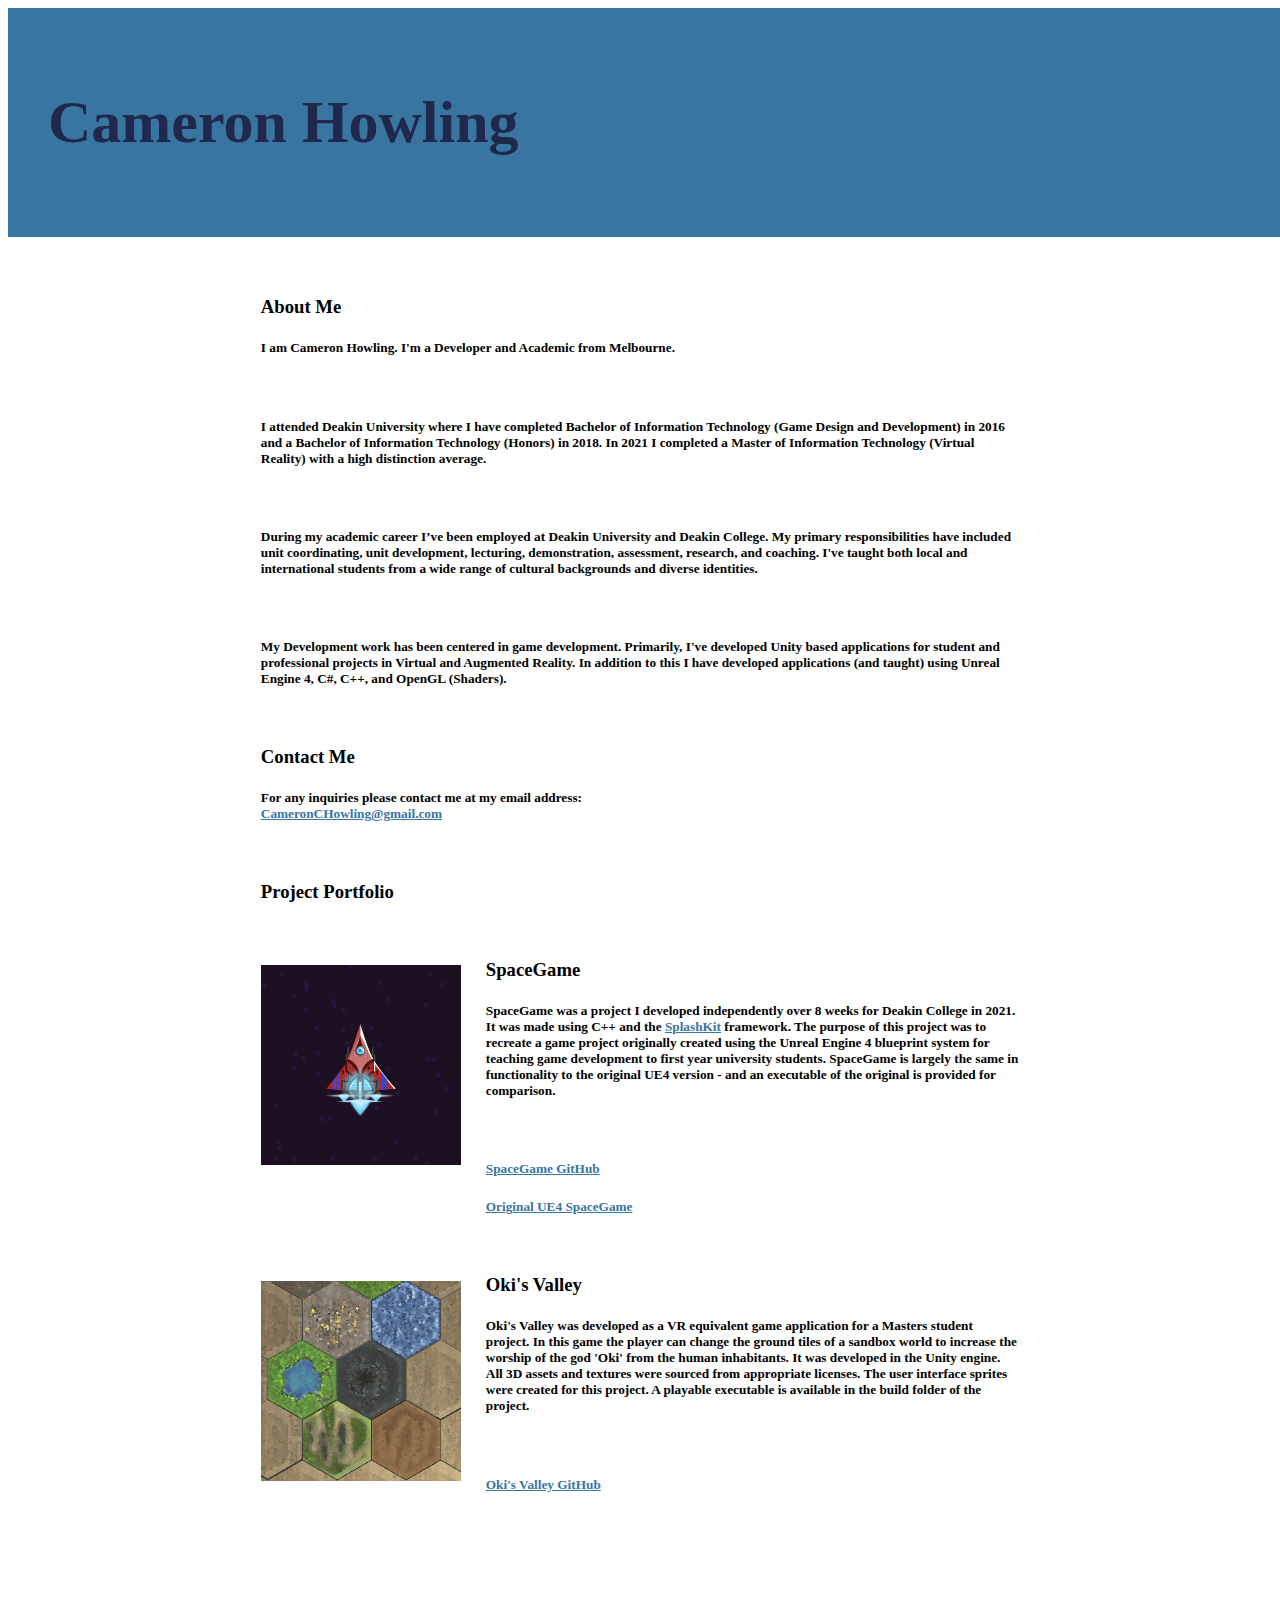
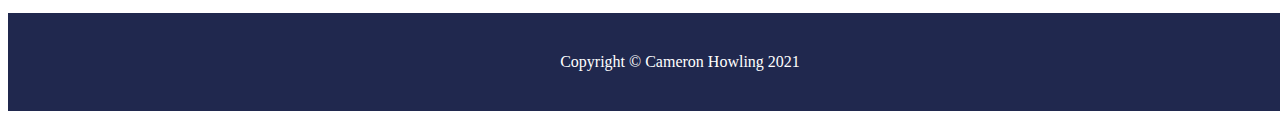
==== index.html @ f7a7f549 "updated website" ====
<!doctype html>
<html lang="en">
  <head>
    <!-- Required meta tags -->
    <meta charset="utf-8">
    <meta name="viewport" content="width=device-width, initial-scale=1">

    <!-- Bootstrap CSS -->
    <link href="https://cdn.jsdelivr.net/npm/bootstrap@5.1.3/dist/css/bootstrap.min.css" rel="stylesheet" integrity="sha384-1BmE4kWBq78iYhFldvKuhfTAU6auU8tT94WrHftjDbrCEXSU1oBoqyl2QvZ6jIW3" crossorigin="anonymous">

    <title>Howling.Dev</title>

    <!--
        css should be in another file
    -->
    <style>
        /* custom containers */
        .image-container
        {
            display: flex; 
            flex-direction: column; 
            justify-content: flex-start; 
            padding: 25px; 
            padding-left: 0px;
        }
        .heading-container
        {
            background-color: #3875a1; 
            width: 100%; 
            color: #20284e; 
            padding: 40px;
        }
        .heading-text
        {
            font-size: 60px; 
            font-weight: bold;
        }
        .body-container
        {
            width: 60%; 
            margin-left:auto; 
            margin-right: auto; 
            color:black; 
            padding:40px;
        }
        .proj-container
        {
            flex-direction: row; 
            display: flex;
        }
        .footer-container
        {
            background-color: #20284e; 
            color: #ffffff; 
            width: 100%; 
            padding: 40px;
            text-align: center;
        }
        /* standard styles */
        a
        {
            color: #3875a1
        }
    </style>
  </head>
  <!--
  pallete:
  https://lospec.com/palette-list/winter-wonderland    
  -->
  <body>
    <div class="heading-container">
        <h1 class = "text-center heading-text">Cameron Howling</h1>
    </div>

    <div  class = "text-left body-container">
        <h3 style="font-weight: bold;">About Me</h3>
        <h5>
            I am Cameron Howling. I'm a Developer and Academic from Melbourne.
        </h5>
        <br>
        <h5>
            I attended Deakin University where I have completed Bachelor of Information Technology (Game Design and Development) in 2016 and a Bachelor of Information Technology (Honors) in 2018.
            In 2021 I completed a Master of Information Technology (Virtual Reality) with a high distinction average.
        </h5>
        <br>
        <h5>
            During my academic career I’ve been employed at Deakin University and Deakin College. My primary responsibilities have included unit coordinating, 
            unit development, lecturing, demonstration, assessment, research, and coaching. 
            I've taught both local and international students from a wide range of cultural backgrounds and diverse identities.
        </h5>
        <br>
        <h5>
            My Development work has been centered in game development. Primarily, I've developed Unity based applications for student and professional projects in Virtual and Augmented Reality. In addition to this I have developed applications (and taught) using Unreal Engine 4, C#, C++, and OpenGL (Shaders).
        </h5>
        <br>
        <h3 style="font-weight: bold;">Contact Me</h3>
        <h5>For any inquiries please contact me at my email address:
        <br>
        <a href="mailto:CameronCHowling@gmail.com">CameronCHowling@gmail.com</a>
        </h5><br>
        <h3 style="font-weight: bold;">Project Portfolio</h3>
        <br>
        <div class= "proj-container">
            <div class="image-container">
                <img src="images/SpaceGame.png">
            </div>
            <div>
                <h3 style="font-weight: bold;">SpaceGame</h3>
                <h5>
                    SpaceGame was a project I developed independently over 8 weeks for Deakin College in 2021. It was made using C++ and the <a href = "https://splashkit.io/">SplashKit</a> framework.
                    The purpose of this project was to recreate a game project originally created using the Unreal Engine 4 blueprint system for teaching game development to first year university students.
                    SpaceGame is largely the same in functionality to the original UE4 version - and an executable of the original is provided for comparison. 
                </h5>
                <br>
                <h5><a href = "https://github.com/WolfsMind/SpaceGame">SpaceGame GitHub</a></h5>
                <h5><a href = "https://github.com/WolfsMind/SpaceGameUE4">Original UE4 SpaceGame</a></h5>
                <br>
            </div>
        </div>
        <div class= "proj-container">
            <div class="image-container">
                <img src="images/OkisValley.png">
            </div>
            <div>
                <h3 style="font-weight: bold;">Oki's Valley</h3>
                <h5>
                    Oki's Valley was developed as a VR equivalent game application for a Masters student project. In this game the player can change the ground tiles of a sandbox world to 
                    increase the worship of the god 'Oki' from the human inhabitants. It was developed in the Unity engine. All 3D assets and textures were sourced from appropriate licenses. The user interface sprites were 
                    created for this project. A playable executable is available in the build folder of the project.
                </h5>
                <br>
                <h5><a href = "https://github.com/WolfsMind/OkisValley">Oki's Valley GitHub</a></h5>
                <br>
            </div>    
        </div>    
        <h3 style="font-weight: bold;"></h3>
        <h5></h5>
        <h5></h5>
        <br>        
        <!-- Option 2: Separate Popper and Bootstrap JS -->
        <!--
        <script src="https://cdn.jsdelivr.net/npm/@popperjs/core@2.10.2/dist/umd/popper.min.js" integrity="sha384-7+zCNj/IqJ95wo16oMtfsKbZ9ccEh31eOz1HGyDuCQ6wgnyJNSYdrPa03rtR1zdB" crossorigin="anonymous"></script>
        <script src="https://cdn.jsdelivr.net/npm/bootstrap@5.1.3/dist/js/bootstrap.min.js" integrity="sha384-QJHtvGhmr9XOIpI6YVutG+2QOK9T+ZnN4kzFN1RtK3zEFEIsxhlmWl5/YESvpZ13" crossorigin="anonymous"></script>
        -->
    </div>
  </body>
  <footer class="footer-container"> 
        Copyright © Cameron Howling 2021
  </footer>
</html>
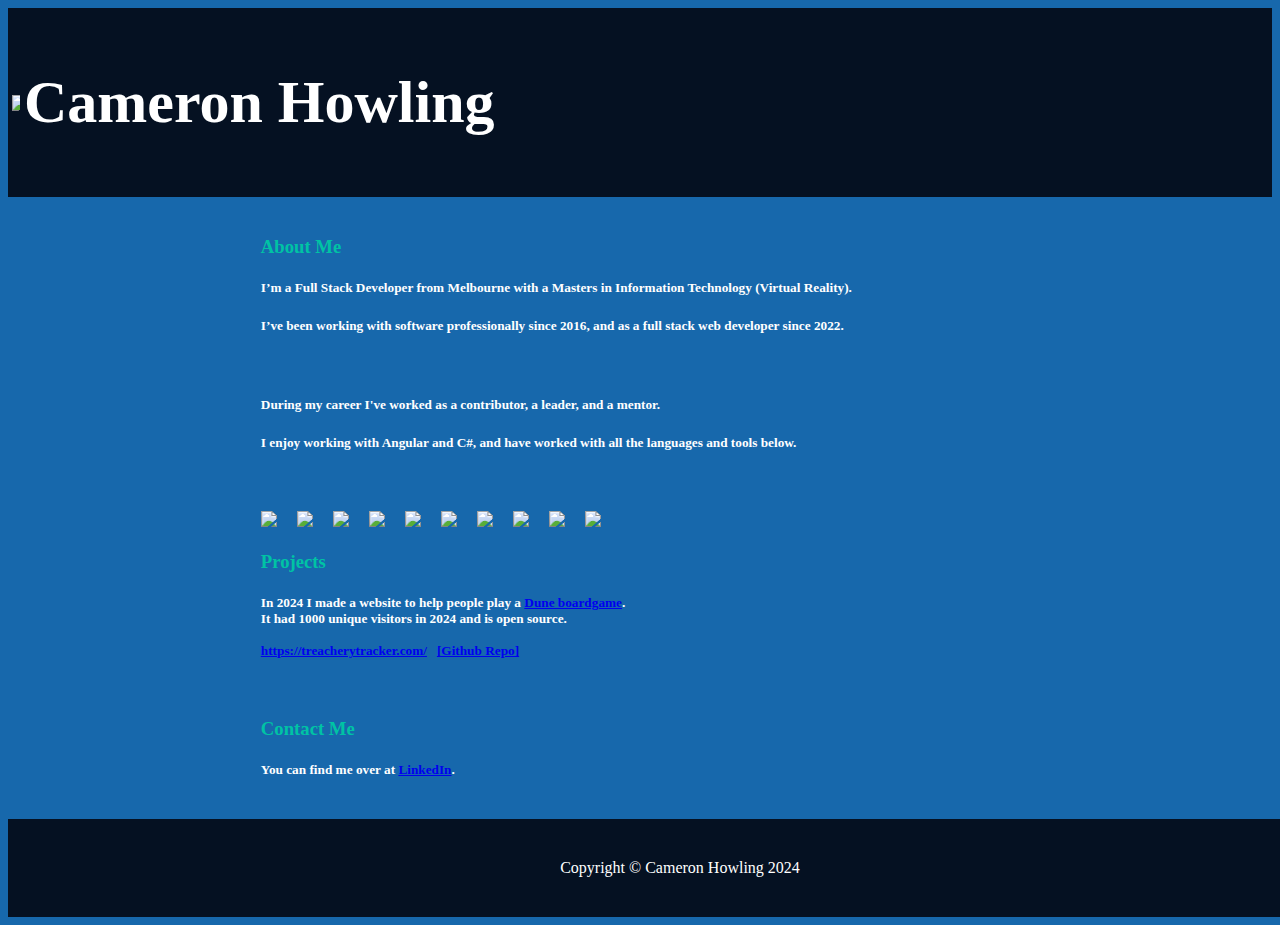
==== commit 704ab90a: "remove animations, update icons, general cleanup" ====
--- a/index.html
+++ b/index.html
@@ -1,150 +1,130 @@
-<!doctype html>
+<!DOCTYPE html>
 <html lang="en">
-  <head>
-    <!-- Required meta tags -->
-    <meta charset="utf-8">
-    <meta name="viewport" content="width=device-width, initial-scale=1">
+    <script type="text/javascript" src="index.js"></script>
+    <head>
+        <meta charset="utf-8" />
+        <meta name="viewport" content="width=device-width, initial-scale=1" />
+        <link
+            href="https://cdn.jsdelivr.net/npm/bootstrap@5.1.3/dist/css/bootstrap.min.css"
+            rel="stylesheet"
+            integrity="sha384-1BmE4kWBq78iYhFldvKuhfTAU6auU8tT94WrHftjDbrCEXSU1oBoqyl2QvZ6jIW3"
+            crossorigin="anonymous"
+        />
 
-    <!-- Bootstrap CSS -->
-    <link href="https://cdn.jsdelivr.net/npm/bootstrap@5.1.3/dist/css/bootstrap.min.css" rel="stylesheet" integrity="sha384-1BmE4kWBq78iYhFldvKuhfTAU6auU8tT94WrHftjDbrCEXSU1oBoqyl2QvZ6jIW3" crossorigin="anonymous">
+        <link
+            rel="stylesheet"
+            type="text/css"
+            href="https://cdn.jsdelivr.net/gh/devicons/devicon@latest/devicon.min.css"
+        />
 
-    <title>Howling.Dev</title>
+        <link rel="stylesheet" href="index.css" />
+        <title>Howling.Dev</title>
+    </head>
+    <body>
+        <div>
+            <div class="header">
+                <div class="profile-container">
+                    <img class="profile" src="images/comic 512.png" />
+                </div>
+                <h1>Cameron Howling</h1>
+            </div>
+            <div class="body-container">
+                <div class="about-me">
+                    <h3>About Me</h3>
+                    <h5>
+                        I&rsquo;m a Full Stack Developer from Melbourne with a
+                        Masters in Information Technology (Virtual Reality).
+                    </h5>
+                    <h5>
+                        I&rsquo;ve been working with software professionally
+                        since 2016, and as a full stack web developer since
+                        2022.
+                    </h5>
+                    <br />
+                    <h5>
+                        During my career I've worked as a contributor, a leader,
+                        and a mentor.
+                    </h5>
+                    <h5>
+                        I enjoy working with Angular and C#, and have worked
+                        with all the languages and tools below.
+                    </h5>
+                    <br />
+                    <div class="language-icons">
+                        <img
+                            class="icon"
+                            src="https://cdn.jsdelivr.net/gh/devicons/devicon@latest/icons/javascript/javascript-original.svg"
+                        />
 
-    <!--
-        css should be in another file
-    -->
-    <style>
-        /* custom containers */
-        .image-container
-        {
-            display: flex; 
-            flex-direction: column; 
-            justify-content: flex-start; 
-            padding: 25px; 
-            padding-left: 0px;
-        }
-        .heading-container
-        {
-            background-color: #3875a1; 
-            width: 100%; 
-            color: #20284e; 
-            padding: 40px;
-        }
-        .heading-text
-        {
-            font-size: 60px; 
-            font-weight: bold;
-        }
-        .body-container
-        {
-            width: 60%; 
-            margin-left:auto; 
-            margin-right: auto; 
-            color:black; 
-            padding:40px;
-        }
-        .proj-container
-        {
-            flex-direction: row; 
-            display: flex;
-        }
-        .footer-container
-        {
-            background-color: #20284e; 
-            color: #ffffff; 
-            width: 100%; 
-            padding: 40px;
-            text-align: center;
-        }
-        /* standard styles */
-        a
-        {
-            color: #3875a1
-        }
-    </style>
-  </head>
-  <!--
-  pallete:
-  https://lospec.com/palette-list/winter-wonderland    
-  -->
-  <body>
-    <div class="heading-container">
-        <h1 class = "text-center heading-text">Cameron Howling</h1>
-    </div>
+                        <img
+                            class="icon"
+                            src="https://cdn.jsdelivr.net/gh/devicons/devicon@latest/icons/typescript/typescript-original.svg"
+                        />
+                        <img
+                            class="icon"
+                            src="https://cdn.jsdelivr.net/gh/devicons/devicon@latest/icons/angular/angular-original.svg"
+                        />
+                        <img
+                            class="icon"
+                            src="https://cdn.jsdelivr.net/gh/devicons/devicon@latest/icons/react/react-original.svg"
+                        />
+                        <img
+                            class="icon"
+                            src="https://cdn.jsdelivr.net/gh/devicons/devicon@latest/icons/csharp/csharp-original.svg"
+                        />
+                        <img
+                            class="icon"
+                            src="https://cdn.jsdelivr.net/gh/devicons/devicon@latest/icons/cplusplus/cplusplus-original.svg"
+                        />
+                        <img
+                            class="icon"
+                            src="https://cdn.jsdelivr.net/gh/devicons/devicon@latest/icons/azuresqldatabase/azuresqldatabase-original.svg"
+                        />
 
-    <div  class = "text-left body-container">
-        <h3 style="font-weight: bold;">About Me</h3>
-        <h5>
-            I am Cameron Howling. I'm a Developer and Academic from Melbourne.
-        </h5>
-        <br>
-        <h5>
-            I attended Deakin University where I have completed Bachelor of Information Technology (Game Design and Development) in 2016 and a Bachelor of Information Technology (Honors) in 2018.
-            In 2021 I completed a Master of Information Technology (Virtual Reality) with a high distinction average.
-        </h5>
-        <br>
-        <h5>
-            During my academic career I’ve been employed at Deakin University and Deakin College. My primary responsibilities have included unit coordinating, 
-            unit development, lecturing, demonstration, assessment, research, and coaching. 
-            I've taught both local and international students from a wide range of cultural backgrounds and diverse identities.
-        </h5>
-        <br>
-        <h5>
-            My Development work has been centered in game development. Primarily, I've developed Unity based applications for student and professional projects in Virtual and Augmented Reality. In addition to this I have developed applications (and taught) using Unreal Engine 4, C#, C++, and OpenGL (Shaders).
-        </h5>
-        <br>
-        <h3 style="font-weight: bold;">Contact Me</h3>
-        <h5>For any inquiries please contact me at my email address:
-        <br>
-        <a href="mailto:CameronCHowling@gmail.com">CameronCHowling@gmail.com</a>
-        </h5><br>
-        <h3 style="font-weight: bold;">Project Portfolio</h3>
-        <br>
-        <div class= "proj-container">
-            <div class="image-container">
-                <img src="images/SpaceGame.png">
-            </div>
-            <div>
-                <h3 style="font-weight: bold;">SpaceGame</h3>
-                <h5>
-                    SpaceGame was a project I developed independently over 8 weeks for Deakin College in 2021. It was made using C++ and the <a href = "https://splashkit.io/">SplashKit</a> framework.
-                    The purpose of this project was to recreate a game project originally created using the Unreal Engine 4 blueprint system for teaching game development to first year university students.
-                    SpaceGame is largely the same in functionality to the original UE4 version - and an executable of the original is provided for comparison. 
-                </h5>
-                <br>
-                <h5><a href = "https://github.com/WolfsMind/SpaceGame">SpaceGame GitHub</a></h5>
-                <h5><a href = "https://github.com/WolfsMind/SpaceGameUE4">Original UE4 SpaceGame</a></h5>
-                <br>
+                        <img
+                            class="icon"
+                            src="https://cdn.jsdelivr.net/gh/devicons/devicon@latest/icons/godot/godot-original.svg"
+                        />
+                        <img
+                            class="icon"
+                            src="https://cdn.jsdelivr.net/gh/devicons/devicon@latest/icons/unity/unity-original.svg"
+                        />
+                        <img
+                            class="icon"
+                            src="https://cdn.jsdelivr.net/gh/devicons/devicon@latest/icons/unrealengine/unrealengine-original.svg"
+                        />
+                    </div>
+                    <h3>Projects</h3>
+                    <h5>
+                        In 2024 I made a website to help people play a
+                        <a
+                            href="https://boardgamegeek.com/boardgame/283355/dune"
+                            >Dune boardgame</a
+                        >.
+                        <br />
+                        It had 1000 unique visitors in 2024 and is open source.
+                        <br />
+                        <br />
+                        <a href="https://treacherytracker.com/"
+                            >https://treacherytracker.com/</a
+                        >
+                        &nbsp;
+                        <a href="https://github.com/CamHowling/DuneAtreides"
+                            >[Github Repo]</a
+                        >
+                    </h5>
+                    <br />
+                    <h3>Contact Me</h3>
+                    <h5>
+                        You can find me over at
+                        <a href="https://www.linkedin.com/in/cameron-howling/"
+                            >LinkedIn</a
+                        >.
+                    </h5>
+                    <br />
+                </div>
             </div>
         </div>
-        <div class= "proj-container">
-            <div class="image-container">
-                <img src="images/OkisValley.png">
-            </div>
-            <div>
-                <h3 style="font-weight: bold;">Oki's Valley</h3>
-                <h5>
-                    Oki's Valley was developed as a VR equivalent game application for a Masters student project. In this game the player can change the ground tiles of a sandbox world to 
-                    increase the worship of the god 'Oki' from the human inhabitants. It was developed in the Unity engine. All 3D assets and textures were sourced from appropriate licenses. The user interface sprites were 
-                    created for this project. A playable executable is available in the build folder of the project.
-                </h5>
-                <br>
-                <h5><a href = "https://github.com/WolfsMind/OkisValley">Oki's Valley GitHub</a></h5>
-                <br>
-            </div>    
-        </div>    
-        <h3 style="font-weight: bold;"></h3>
-        <h5></h5>
-        <h5></h5>
-        <br>        
-        <!-- Option 2: Separate Popper and Bootstrap JS -->
-        <!--
-        <script src="https://cdn.jsdelivr.net/npm/@popperjs/core@2.10.2/dist/umd/popper.min.js" integrity="sha384-7+zCNj/IqJ95wo16oMtfsKbZ9ccEh31eOz1HGyDuCQ6wgnyJNSYdrPa03rtR1zdB" crossorigin="anonymous"></script>
-        <script src="https://cdn.jsdelivr.net/npm/bootstrap@5.1.3/dist/js/bootstrap.min.js" integrity="sha384-QJHtvGhmr9XOIpI6YVutG+2QOK9T+ZnN4kzFN1RtK3zEFEIsxhlmWl5/YESvpZ13" crossorigin="anonymous"></script>
-        -->
-    </div>
-  </body>
-  <footer class="footer-container"> 
-        Copyright © Cameron Howling 2021
-  </footer>
+        <div class="footer">Copyright © Cameron Howling 2024</div>
+    </body>
 </html>
--- a/index.css
+++ b/index.css
@@ -0,0 +1,106 @@
+/*
+theme
+00C3A4
+051122
+1768AC
+FFFFFF
+FF6666
+*/
+
+/* * {
+    box-shadow: inset 0px 0px 0px 1px #f00;
+} */
+
+:root {
+    --page-background-colour: #1768ac;
+    --page-font-colour: #ffffff;
+    --page-heading-font-colour: #00c3a4;
+    --banner-background-colour: #051122;
+    --banner-font-colour: #ffffff;
+    --link-colour: #ff6666;
+    --link-colour-visited: #ff6666;
+}
+
+.header {
+    background-color: var(--banner-background-colour);
+    color: var(--banner-font-colour);
+    width: 100%;
+    padding: 20px 0px 20px 0px;
+
+    display: flex;
+    justify-content: left;
+    align-items: center;
+
+    h1 {
+        width: 60%;
+        font-size: 60px;
+        font-weight: bold;
+        text-align: left;
+    }
+
+    .profile-container {
+        max-width: 20%;
+        height: auto;
+        overflow-y: auto;
+
+        display: flex;
+        justify-content: center;
+        align-items: center;
+
+        .profile {
+            max-width: 50%;
+        }
+    }
+}
+
+body {
+    background-color: var(--page-background-colour);
+    color: var(--page-font-colour);
+    display: flex;
+    flex-direction: column;
+    justify-content: space-between;
+    min-height: 100vh;
+
+    h3 {
+        color: var(--page-heading-font-colour);
+        font-weight: bold;
+    }
+
+    .body-container {
+        display: flex;
+        justify-content: center;
+        width: 100%;
+
+        .about-me {
+            width: 60%;
+            padding-top: 20px;
+
+            .language-icons {
+                margin: 20px 0 20px 0;
+
+                .icon {
+                    padding-right: 1em;
+                    max-width: 5vw;
+                    height: auto;
+                }
+            }
+        }
+    }
+}
+
+a:active {
+    color: var(--link-colour);
+}
+
+a:visited {
+    color: var(--link-colour-visited);
+}
+
+.footer {
+    background-color: var(--banner-background-colour);
+    color: var(--banner-font-colour);
+    width: 100%;
+    padding: 40px 40px 40px 40px;
+    text-align: center;
+    flex-shrink: 0;
+}
